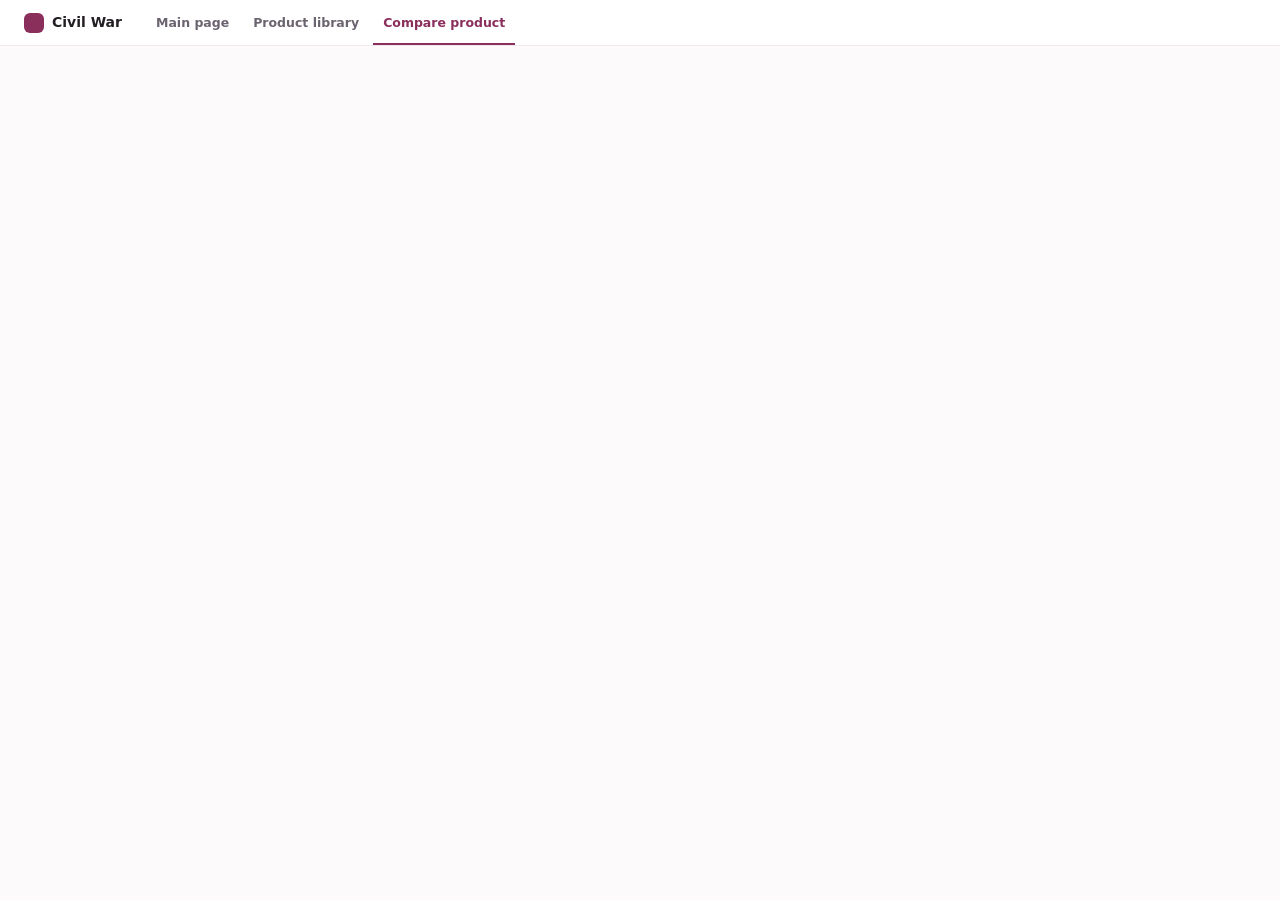
==== compare.html @ f86e6216 "Add files via upload" ====
<!doctype html>
<html lang="en">
<head>
<meta charset="utf-8">
<meta name="viewport" content="width=device-width, initial-scale=1">
<meta name="referrer" content="no-referrer">
<title>Civil War – Compare product</title>
<link rel="stylesheet" href="dashboard.css">
</head>
<body>
<nav id="nav"></nav>
<main class="wrap" id="app"></main>
<script src="../src/shared.js"></script>
<script src="../src/config.js"></script>
<script src="../src/store.js"></script>
<script src="common.js"></script>
<script src="compare.js"></script>
</body>
</html>
---- dashboard.css ----
:root{--accent:#8A2E5C;--accent-dark:#5E1D3F;--accent-soft:#F6E3EC;--tint:#FBEFF4;--ink:#231F24;--ink2:#4A444D;--muted:#6B6470;--line:#EEE9ED;--field:#E7C3D3;--bg:#FCFAFB;--chip:#F4F1F3;--good:#1F7A55;--good-bg:#E7F5EE;--shadow:0 1px 2px rgba(35,31,36,.04),0 4px 14px rgba(35,31,36,.05)}
*{box-sizing:border-box}
html,body{margin:0}
body{background:var(--bg);color:var(--ink);font-family:"Plus Jakarta Sans",Inter,system-ui,-apple-system,"Segoe UI",Roboto,sans-serif;font-size:12.5px;line-height:1.45}
a{color:var(--accent)}a:hover{color:var(--accent-dark)}
button,input,textarea,select{font-family:inherit;font-size:inherit;color:inherit}
[hidden]{display:none!important}
:focus-visible{outline:2px solid var(--accent);outline-offset:2px}

/* top menu */
nav.top{background:#fff;border-bottom:1px solid var(--line)}
nav.top .in{max-width:1360px;margin:0 auto;padding:0 24px;min-height:44px;display:flex;flex-wrap:wrap;align-items:center;gap:0 24px}
nav.top .brand{display:flex;align-items:center;gap:8px;font-size:14px;font-weight:800}
nav.top .brand i{width:20px;height:20px;border-radius:6px;background:var(--accent);display:inline-block}
nav.top .links{display:flex;flex-wrap:wrap;gap:4px}
nav.top a{font-size:12.5px;font-weight:600;color:var(--muted);text-decoration:none;padding:14px 10px 11px;border-bottom:2px solid transparent}
nav.top a[aria-current=page]{font-weight:700;color:var(--accent);border-bottom-color:var(--accent)}

.wrap{max-width:1360px;margin:0 auto;padding:16px 24px 28px;display:flex;flex-direction:column;gap:12px}
h1{margin:0;font-size:20px;font-weight:800;letter-spacing:-.02em;line-height:1.2}
h2{margin:0;font-size:13.5px;font-weight:700}
h3{margin:0;font-size:13px;font-weight:700}
.sub{font-size:12.5px;color:var(--muted);margin-top:2px;line-height:1.45;max-width:760px}
.bar{display:flex;flex-wrap:wrap;gap:8px 16px;align-items:flex-end;justify-content:space-between}
.tools{display:flex;flex-wrap:wrap;gap:8px;align-items:center}
.small{font-size:11.5px;color:var(--muted)}
.msg{font-size:11px;color:var(--muted);line-height:1.5;border-top:1px solid var(--line);padding-top:8px}
.eyebrow{font-size:10px;font-weight:700;letter-spacing:.08em;text-transform:uppercase;color:var(--muted)}

/* buttons / inputs */
.btn{height:30px;padding:0 12px;border:1px solid #E4DDE1;border-radius:8px;background:#fff;font-weight:600;font-size:12px;color:var(--ink);cursor:pointer;text-decoration:none;display:inline-flex;align-items:center;gap:6px}
.btn:hover{border-color:var(--field)}
.btn.sm{height:28px;padding:0 10px}
.btn.primary{background:var(--accent);border-color:var(--accent);color:#fff;font-weight:700}
.btn.primary:hover{background:var(--accent-dark);border-color:var(--accent-dark);color:#fff}
.btn.danger{color:#A12A2A}
.btn.danger.armed{background:#A12A2A;border-color:#A12A2A;color:#fff}
.btn:disabled{opacity:.55;cursor:default}
.input,.select{height:30px;border:1px solid #E4DDE1;border-radius:8px;padding:0 10px;background:#fff}
.select{padding:0 8px;font-weight:600}
.pill{min-height:26px;padding:0 12px;border-radius:999px;font-weight:600;font-size:12px;cursor:pointer;border:1px solid var(--line);background:#fff;color:var(--ink)}
.pill[aria-pressed=true]{background:var(--accent);border-color:var(--accent);color:#fff}
.pills{display:flex;flex-wrap:wrap;gap:6px;align-items:center}
.seg{display:inline-flex;background:#F1ECEF;border-radius:9px;padding:2px;gap:2px;align-self:flex-start}
.seg a,.seg button{height:28px;padding:0 14px;border-radius:7px;border:0;background:transparent;color:var(--muted);font-weight:700;font-size:12px;display:inline-flex;align-items:center;text-decoration:none;cursor:pointer}
.seg [aria-current=page],.seg [aria-pressed=true]{background:#fff;color:var(--accent);box-shadow:0 1px 3px rgba(35,31,36,.12)}
.seg.sm button{height:24px;min-width:32px;padding:0 10px;font-size:11.5px}

/* cards, badges */
.card{background:#fff;border-radius:12px;box-shadow:var(--shadow)}
.badge{display:inline-flex;align-items:center;height:18px;padding:0 8px;border-radius:999px;background:var(--tint);color:var(--accent);font-size:10.5px;font-weight:700;white-space:nowrap}
.badge.good{background:var(--good-bg);color:var(--good)}
.badge.warn{background:#FBF1DC;color:#7A4B00}
.newbadge{display:inline-flex;align-items:center;height:18px;padding:0 7px;border-radius:999px;background:#FFF0D6;color:#8A4B00;font-size:9.5px;font-weight:800;letter-spacing:.08em;white-space:nowrap}
.ai{display:inline-flex;align-items:center;height:16px;padding:0 6px;border-radius:5px;background:var(--accent-soft);color:var(--accent);font-size:9.5px;font-weight:800;letter-spacing:.04em}
.chip{display:inline-flex;align-items:center;height:16px;padding:0 6px;border-radius:5px;background:var(--chip);color:var(--muted);font-size:10px;font-weight:600;white-space:nowrap}
.none{color:#6F6A64;font-style:italic}
.empty{padding:32px 20px;text-align:center;display:flex;flex-direction:column;gap:8px;align-items:center}
.empty .t{font-size:15px;font-weight:700}.empty .d{color:var(--ink2);max-width:520px;line-height:1.55}
.settings{padding:10px 14px;display:flex;flex-wrap:wrap;gap:10px;align-items:center}
.settings label{font-size:12px;font-weight:600}

/* main page: market radar */
.kpis{display:grid;grid-template-columns:repeat(4,minmax(0,1fr))}
.kpis .k{padding:8px 16px;border-left:1px solid var(--line);display:flex;align-items:baseline;gap:10px;min-width:0}
.kpis .k:first-child{border-left:0}
.kpis .n{font-size:17px;font-weight:800;letter-spacing:-.02em}
.panel{padding:12px 14px}
.panel .ph{display:flex;align-items:baseline;gap:10px;margin-bottom:8px;flex-wrap:wrap}
.radar{display:grid;grid-template-columns:repeat(auto-fill,minmax(260px,1fr));gap:10px}
.rcard{min-width:0;display:flex;gap:10px;align-items:center;padding:8px;border:1px solid var(--line);border-radius:10px;text-decoration:none;color:var(--ink);background:#fff}
.rcard:hover{border-color:var(--field)}
.rcard .cv{width:44px;height:44px;border-radius:8px;background:var(--tint) center/cover no-repeat;flex:0 0 44px}
.rcard .tx{min-width:0;flex:1}
.rcard .nm{display:block;font-weight:700;font-size:12.5px;line-height:1.3;overflow:hidden;text-overflow:ellipsis;white-space:nowrap}
.rcard .mt{display:block;font-size:11px;color:var(--muted)}
.two{display:grid;grid-template-columns:minmax(0,1.1fr) minmax(0,1fr);gap:12px;align-items:start}
@media(max-width:900px){.two{grid-template-columns:1fr}}
.catgrid{display:grid;grid-template-columns:repeat(auto-fill,minmax(150px,1fr));gap:8px}
.cat{display:block;padding:10px 12px;border:1px solid var(--line);border-radius:10px;text-decoration:none;color:var(--ink);background:#fff}
.cat:hover{border-color:var(--field)}
.cat .cn{font-weight:700;font-size:12.5px}.cat .cc{color:var(--muted);font-size:11.5px;margin-top:1px}
.cat .ca{margin-top:6px;font-size:14px;font-weight:800;letter-spacing:-.01em}
.ingpills{display:flex;flex-wrap:wrap;gap:6px}
.ingpill{display:inline-flex;align-items:center;gap:6px;height:26px;padding:0 10px;border-radius:999px;border:1px solid var(--line);background:#fff;color:var(--ink);font-weight:600;font-size:12px;text-decoration:none}
.ingpill b{color:var(--accent);font-weight:800}
.ingpill:hover{border-color:var(--field)}

/* library list */
.list{display:flex;flex-direction:column;gap:4px}
.lrow{display:grid;grid-template-columns:36px minmax(220px,1fr) 70px 130px 70px 76px;gap:12px;align-items:center;padding:5px 12px;background:#fff;border-radius:10px;box-shadow:0 1px 2px rgba(35,31,36,.04),0 2px 8px rgba(35,31,36,.04);text-decoration:none;color:var(--ink)}
.lrow:hover{box-shadow:0 1px 2px rgba(35,31,36,.06),0 4px 14px rgba(35,31,36,.12)}
.lrow .th{width:36px;height:36px;border-radius:7px;background:var(--tint) center/cover no-repeat}
.lrow .mid{min-width:0}
.lrow .top{display:flex;flex-wrap:wrap;gap:4px 6px;align-items:center}
.lrow .nm{font-weight:700;line-height:1.3;overflow:hidden;text-overflow:ellipsis;white-space:nowrap}
.lrow .hit{font-size:11px;color:var(--accent);overflow:hidden;text-overflow:ellipsis;white-space:nowrap}
.lrow .price b{display:block;line-height:1.25}.lrow .price span{font-size:11px;color:var(--muted)}
.lrow .go{justify-self:end;font-weight:700;color:var(--accent);font-size:12px}
@media(max-width:1000px){.lrow{grid-template-columns:36px 1fr}.lrow>:nth-child(n+3){display:none}}

/* detail */
.back{align-self:flex-start;height:26px;padding:0 8px 0 4px;border-radius:8px;display:inline-flex;align-items:center;gap:4px;color:var(--ink);font-weight:600;text-decoration:none}
.dhead{padding:12px 14px;display:flex;flex-wrap:wrap;gap:14px;align-items:center}
.dhead .cov{width:84px;height:84px;border-radius:10px;background:var(--tint) center/cover no-repeat;flex:0 0 84px}
.dhead .body{flex:1 1 520px;min-width:0}
.dhead h1{font-size:18px;margin:2px 0 6px}
.facts{display:flex;flex-wrap:wrap;gap:4px 22px;align-items:flex-end}
.facts .k{font-size:10px;font-weight:700;letter-spacing:.08em;text-transform:uppercase;color:var(--muted)}
.facts b{font-size:13px;display:block}.facts b.s{font-size:12px}
.dacts{display:flex;gap:6px;align-items:center;align-self:flex-start;flex-wrap:wrap}
.gal{padding:12px 14px}
.gal .tr{display:flex;gap:6px;overflow-x:auto;padding-bottom:4px;border:0}
.gal button{flex:0 0 auto;border:0;background:none;padding:0;text-align:left;cursor:zoom-in}
.gal img{width:190px;height:190px;border-radius:8px;object-fit:cover;display:block;background:var(--tint)}
.gal .lab{display:block;margin-top:3px;font-size:10.5px;font-weight:600;color:var(--muted)}
.srcrow{display:flex;justify-content:flex-end;align-items:center;gap:8px;margin-bottom:-4px}
.srcrow .lbl{font-size:11.5px;font-weight:600;color:var(--ink2)}
.switch{position:relative;width:30px;height:16px;border-radius:999px;border:0;padding:0;cursor:pointer;background:#CFC6CC}
.switch[aria-checked=true]{background:var(--accent)}
.switch i{position:absolute;top:2px;left:2px;width:12px;height:12px;border-radius:50%;background:#fff;box-shadow:0 1px 2px rgba(0,0,0,.25);transition:left .12s}
.switch[aria-checked=true] i{left:16px}
.cols{display:flex;flex-wrap:wrap;gap:12px;align-items:flex-start}
.cols>div{display:flex;flex-direction:column;gap:10px;min-width:0}
.sec{padding:12px 14px}
.sec.tint{background:var(--tint);box-shadow:none}
.sec .hd{display:flex;align-items:center;gap:8px;margin-bottom:8px}
ul.dots,ol.steps{list-style:none;margin:0;padding:0;display:flex;flex-direction:column;gap:6px}
ul.dots li{display:flex;gap:10px;align-items:flex-start}
ul.dots li:before{content:"";flex:0 0 6px;height:6px;border-radius:50%;background:var(--accent);margin-top:7px}
ol.steps{counter-reset:s}
ol.steps li{display:flex;gap:8px;align-items:flex-start;counter-increment:s}
ol.steps li:before{content:counter(s);flex:0 0 18px;height:18px;border-radius:50%;background:var(--accent-soft);color:var(--accent);font-size:10.5px;font-weight:800;display:inline-flex;align-items:center;justify-content:center}
.fn{color:var(--muted)}
.src{color:var(--muted);font-size:11px}
.kv{display:grid;grid-template-columns:100px minmax(0,1fr);gap:5px 10px}
.kv .k{font-size:10px;font-weight:700;letter-spacing:.08em;text-transform:uppercase;color:var(--muted);padding-top:2px}
.skm{margin:0;font-size:14px;font-weight:600;line-height:1.45}
.ed{display:flex;gap:6px;align-items:center;margin-bottom:4px}
.ed .f{flex:1;min-width:0;height:28px;border:1px solid var(--field);background:#fff;border-radius:7px;padding:0 9px}
.ed .f2{flex:1.4;min-width:0;height:28px;border:1px solid var(--field);background:#fff;border-radius:7px;padding:0 9px}
.ed .x{flex:0 0 22px;height:22px;border-radius:6px;border:0;background:none;color:var(--muted);font-size:14px;cursor:pointer}
.ed .x:hover{background:var(--chip)}
.ed .n{flex:0 0 18px;height:18px;border-radius:50%;background:var(--accent-soft);color:var(--accent);font-size:10.5px;font-weight:800;display:inline-flex;align-items:center;justify-content:center}
.add{border:0;background:none;color:var(--accent);font-weight:700;font-size:12px;padding:3px 6px;cursor:pointer;align-self:flex-start}
textarea.f{width:100%;border:1px solid var(--field);background:#fff;border-radius:8px;padding:7px 9px;line-height:1.45;resize:vertical}
ul.shades{list-style:none;margin:0;padding:0;font-weight:600}
ul.shades li{padding:3px 0;border-top:1px solid #F3EEF1;user-select:text}
ul.shades li:first-child{border-top:0}
.chips{display:flex;flex-wrap:wrap;gap:6px;align-items:center}
.raw{padding:2px 14px}.raw summary{cursor:pointer;padding:9px 0;font-weight:700;font-size:12.5px}
.raw pre{margin:0 0 12px;white-space:pre-wrap;font-family:inherit;line-height:1.55;color:var(--ink2);max-width:90ch}

/* compare */
.zoomrow{display:inline-flex;align-items:center;gap:8px}
.pickwrap{position:relative}
.pop{position:absolute;top:34px;left:0;max-width:calc(100vw - 24px);z-index:20;width:380px;max-height:320px;overflow:auto;background:#fff;border-radius:12px;box-shadow:0 8px 30px rgba(35,31,36,.18);padding:6px;display:flex;flex-direction:column;gap:2px}
.pop .ph{padding:4px 8px 6px;color:var(--muted);font-size:11px}
.pop button{display:flex;gap:10px;align-items:center;text-align:left;border:0;background:none;padding:5px 8px;border-radius:8px;cursor:pointer}
.pop button:hover{background:var(--tint)}
.pop .cv{width:28px;height:28px;border-radius:6px;background:var(--tint) center/cover no-repeat;flex:0 0 28px}
.pop b{display:block;font-size:12.5px;line-height:1.3;overflow:hidden;text-overflow:ellipsis;white-space:nowrap}
.pop .mt{font-size:11px;color:var(--muted)}
/* + Add product checklist (search, tick, Select all matching, Done); only used inside the Add product pop-up */
.pickpop{overflow:hidden;max-height:none;gap:4px}
.pickpop .plist{display:flex;flex-direction:column;gap:2px;overflow:auto;max-height:240px}
.pickpop .pkrow{display:flex;gap:10px;align-items:center;padding:5px 8px;border-radius:8px;cursor:pointer}
.pickpop .pkrow:hover{background:var(--tint)}
.pickpop .pkrow.on{background:var(--accent-soft)}
.pickpop .pkrow.off{opacity:.45;cursor:not-allowed}
.pickpop .pkrow input{accent-color:var(--accent);flex:0 0 auto;margin:0}
.pickpop .pkact{display:flex;align-items:center;gap:10px;padding:0 8px;min-height:20px;flex-wrap:wrap}
.pickpop .pkall{border:0;background:none;padding:2px 0;color:var(--accent);font-weight:700;font-size:12px;cursor:pointer;display:inline}
.pickpop .pkall:hover{background:none;text-decoration:underline}
.pickpop .pkall[hidden]{display:none}
.pickpop .pknote{font-size:11px;color:var(--muted)}
.pickpop .pkfoot{display:flex;justify-content:flex-end;padding:6px 4px 2px;border-top:1px solid var(--line)}
.pickpop .pkdone{border:0;background:var(--accent);color:#fff;height:30px;padding:0 18px;border-radius:8px;font-weight:700;font-size:12px;justify-content:center}
.pickpop .pkdone:hover{background:var(--accent-dark)}
.emptybox{background:#fff;border:2px dashed #D9CFD6;border-radius:12px;padding:44px 20px;display:flex;flex-direction:column;align-items:center;gap:10px;text-align:center}
.emptybox .t{font-size:15px;font-weight:700}.emptybox .d{color:var(--muted);max-width:420px}
.xbtn{position:absolute;top:6px;right:6px;width:22px;height:22px;border-radius:50%;border:0;background:var(--chip);color:var(--muted);font-size:14px;line-height:1;cursor:pointer;display:inline-flex;align-items:center;justify-content:center;padding:0}
.xbtn:hover{background:var(--accent-soft);color:var(--accent)}
.plink{font-weight:700;font-size:12.5px;line-height:1.3;color:var(--ink);text-decoration:underline;text-decoration-color:#D9B8C8;text-underline-offset:2px}
.plink:hover{color:var(--accent)}
.crow{position:relative;display:grid;grid-template-columns:156px minmax(0,1fr);overflow:hidden}
.crow .left{padding:10px 30px 10px 14px;border-right:1px solid var(--line);display:flex;flex-direction:column;justify-content:center;gap:4px;min-width:0}
.crow .left .pr{font-size:14px;font-weight:800;letter-spacing:-.01em}
.crow .track{padding:0;overflow-x:auto;min-width:0}
.crow .track .in{display:flex;gap:0;width:max-content}
.crow .sl{border:0;background:none;padding:0;cursor:zoom-in;display:block;flex:0 0 auto}
.crow .sl img{border-radius:0;object-fit:cover;display:block;background:var(--tint)}
.tbl{overflow-x:auto;padding:2px 0}
.tr{display:grid;border-top:1px solid var(--line)}
.tr:first-child{border-top:0}
.tr>.lab{padding:8px 10px 8px 14px;font-size:10px;font-weight:700;letter-spacing:.08em;text-transform:uppercase;color:var(--muted)}
.tr>.c{padding:8px 10px;min-width:0;overflow-wrap:anywhere}
.tr>.c.head{position:relative;padding:10px 34px 8px 10px;display:flex;flex-direction:column;gap:6px}
.tr .cov{width:64px;height:64px;border-radius:8px;background:var(--tint) center/cover no-repeat;box-shadow:0 1px 3px rgba(35,31,36,.12)}
.tr .pr{font-size:18px;font-weight:800;letter-spacing:-.02em;line-height:1.15}
.tr .strip{display:flex;gap:3px;overflow-x:auto}
.tr .strip button{flex:0 0 52px;height:52px;padding:0;border:0;border-radius:6px;overflow:hidden;background:var(--tint);cursor:zoom-in}
.tr .strip img{width:100%;height:100%;object-fit:cover;display:block}
ul.tight{list-style:none;margin:0;padding:0;display:flex;flex-direction:column;gap:4px}
ul.tight li{display:flex;gap:8px;align-items:flex-start}
ul.tight li:before{content:"";flex:0 0 5px;height:5px;border-radius:50%;background:var(--accent);margin-top:7px}
ol.tsteps{list-style:none;margin:0;padding:0;display:flex;flex-direction:column;gap:3px;counter-reset:t}
ol.tsteps li{display:flex;gap:7px;align-items:flex-start;counter-increment:t}
ol.tsteps li:before{content:counter(t);flex:0 0 16px;height:16px;border-radius:50%;background:var(--accent-soft);color:var(--accent);font-size:10px;font-weight:800;display:inline-flex;align-items:center;justify-content:center;margin-top:1px}

/* lightbox, toast */
.lb{position:fixed;inset:0;background:rgba(24,17,21,.88);z-index:50;display:flex;align-items:center;justify-content:center;padding:40px}
.lb img{max-width:min(92vw,820px);max-height:84vh;border-radius:10px;background:#fff;display:block}
.lb button{position:absolute;width:44px;height:44px;border-radius:50%;border:0;background:rgba(255,255,255,.16);color:#fff;font-size:24px;cursor:pointer}
.lb .cl{top:24px;right:28px}.lb .pv{left:28px;top:50%}.lb .nx{right:28px;top:50%}
.lb .cap{position:absolute;bottom:22px;left:0;right:0;text-align:center;color:#fff;font-weight:600;font-size:13px}
.toast{position:fixed;left:50%;bottom:24px;transform:translateX(-50%);background:var(--ink);color:#fff;border-radius:10px;padding:8px 14px;font-size:12px;z-index:60;max-width:80vw}
.crow>.xbtn{right:auto;left:128px}

/* claim matrix */
.chips{display:flex;flex-wrap:wrap;gap:6px}
.chipx{display:inline-flex;align-items:center;gap:6px;height:26px;padding:0 4px 0 10px;border-radius:999px;background:#fff;border:1px solid var(--line);font-weight:600;font-size:12px}
.chipx button{width:18px;height:18px;border-radius:50%;border:0;background:var(--chip);color:var(--muted);cursor:pointer;line-height:1;padding:0}
.chipx button:hover{background:var(--accent-soft);color:var(--accent)}
.switchrow{display:inline-flex;align-items:center;gap:8px}
.switchrow .lbl{font-size:11.5px;font-weight:600;color:var(--ink2)}
.status{display:flex;flex-wrap:wrap;gap:8px 12px;align-items:center;padding:8px 12px;border-radius:10px;background:var(--tint)}
.status.err{background:#FDECEC;color:#8A1F1F}
.skel{height:12px;border-radius:6px;background:linear-gradient(90deg,#F1ECEF,#FAF7F9,#F1ECEF);background-size:200% 100%;animation:sh 1.1s infinite}
@keyframes sh{to{background-position:-200% 0}}
table.cm{border-collapse:collapse;width:100%}
table.cm th,table.cm td{padding:7px 10px;border-top:1px solid var(--line);text-align:left;vertical-align:top}
table.cm thead th{border-top:0;vertical-align:bottom;padding:10px 10px 8px;background:#fff}
table.cm th.claim,table.cm td.claim{position:sticky;left:0;background:#fff;font-weight:700;min-width:130px;z-index:1}
table.cm th.pc{min-width:155px}
table.cm th.pc .br{display:block}
table.cm th.tot,table.cm td.tot{text-align:center;width:64px;min-width:64px}
table.cm td.tot{font-weight:800}
table.cm td.cell{color:var(--accent);font-weight:800}
table.cm td.cell.w{color:var(--ink);font-weight:500;line-height:1.4}
table.cm td.cell.no{color:#B7AEB5;font-weight:500}
table.cm td.cell.ck{text-align:center;font-size:14px}
table.cm tbody tr:hover td{background:#FDF8FA}

.row2{display:flex;flex-wrap:wrap;gap:10px;align-items:center}
.seg b{font-weight:600;opacity:.65;margin-left:5px}

/* ingredient landscape */
.ingtools{display:flex;flex-wrap:wrap;gap:10px 14px;align-items:center;margin-bottom:8px}
.search{position:relative;width:260px}
.search .input{padding-left:28px;padding-right:28px}
.search .ico{position:absolute;left:9px;top:7px;color:var(--muted);font-size:13px;pointer-events:none}
.search .clr{position:absolute;right:5px;top:5px;width:20px;height:20px;border:0;border-radius:50%;background:var(--chip);color:var(--muted);cursor:pointer;line-height:1;padding:0}
.sug{position:absolute;top:34px;left:0;right:0;z-index:15;background:#fff;border-radius:10px;box-shadow:0 8px 30px rgba(35,31,36,.18);padding:4px}
.sug button{display:flex;width:100%;justify-content:space-between;align-items:center;border:0;background:none;padding:6px 8px;border-radius:7px;cursor:pointer;text-align:left}
.sug button:hover{background:var(--tint)}
.ingpill{cursor:pointer;font:inherit;font-weight:600;font-size:12px}
.ingpill[aria-pressed=true]{background:var(--accent);border-color:var(--accent);color:#fff}
.ingpill[aria-pressed=true] b{color:#fff}
.land{border-top:1px solid var(--line);margin-top:12px;padding-top:12px;display:flex;flex-direction:column;gap:12px}
.landhead{display:flex;flex-wrap:wrap;gap:6px 16px;align-items:baseline;justify-content:space-between}
.landhead h2{font-size:15px}
.adopt{display:flex;flex-wrap:wrap;gap:8px}
.ad{min-width:150px;flex:0 1 190px;border:1px solid var(--line);border-radius:10px;padding:8px 10px}
.ad .cn{font-weight:700}
.ad .bar2{height:5px;border-radius:3px;background:#F1ECEF;margin-top:6px;overflow:hidden}
.ad .bar2 i{display:block;height:100%;background:var(--accent);border-radius:3px}
.ad.zero{opacity:.55}
.pos{display:flex;flex-direction:column}
.prow{display:grid;grid-template-columns:minmax(220px,1.1fr) 120px minmax(260px,2fr);gap:12px;align-items:start;padding:8px 4px;border-top:1px solid var(--line)}
.prow.head{border-top:0;padding:0 4px 4px}
.prow .fn{line-height:1.45}
@media(max-width:900px){.prow{grid-template-columns:1fr}.prow.head{display:none}}

/* Claim matrix: Competitor Pattern card */
.pat{padding:10px 14px}
.pathd{display:flex;align-items:center;justify-content:space-between;gap:10px}
.patt{display:inline-flex;align-items:center;gap:8px;background:none;border:0;padding:4px 2px;cursor:pointer;font-size:13px;color:var(--ink)}
.patt b{font-weight:700}
.patl{margin:8px 0 2px;padding:0 0 0 18px;display:flex;flex-direction:column;gap:7px;line-height:1.55;font-size:12.5px}
.patl li::marker{color:var(--accent)}

/* Compare: multi-select "+ Add product" pop-up and saved sets */
.pop{width:420px;max-height:460px;overflow:hidden;gap:6px;padding:10px}
.pop-s{width:340px}
.pop .pophd{display:flex;align-items:center;justify-content:space-between;gap:8px;padding:0 2px}
.pop .pophd .ph{padding:0}
.pop .ph{font-weight:600;color:var(--ink2)}
.pop .plist{overflow:auto;display:flex;flex-direction:column;gap:2px;min-height:60px;max-height:300px}
.pop .popsub{display:flex;justify-content:flex-end}
.pop .seg{align-self:stretch;display:flex}
.pop .seg button{flex:1;justify-content:center;padding:0 6px;gap:0;background:transparent;font-size:11.5px}
.pop .seg button[aria-pressed=true]{background:#fff}
.pop .seg button:hover{background:#fff}
.pop button.linkb{background:none;border:0;color:var(--accent);font-weight:700;font-size:11.5px;padding:2px 4px;border-radius:6px;cursor:pointer;display:inline-block}
.pop button.linkb:disabled{color:var(--muted);cursor:not-allowed}
.prow2{display:flex;gap:10px;align-items:center;padding:5px 8px;border-radius:8px;cursor:pointer}
.prow2:hover{background:var(--tint)}
.prow2.on{background:var(--tint)}
.prow2.off{opacity:.45;cursor:not-allowed}
.prow2 input{width:16px;height:16px;accent-color:var(--accent);flex:0 0 16px;margin:0}
.prow2 .cv{width:28px;height:28px;border-radius:6px;background:var(--tint) center/cover no-repeat;flex:0 0 28px}
.prow2 b{display:block;font-size:12.5px;line-height:1.3;overflow:hidden;text-overflow:ellipsis;white-space:nowrap}
.prow2 .mt{font-size:11px;color:var(--muted)}
.popbtns{display:flex;justify-content:flex-end;gap:6px}
.pop .setrow{display:flex;align-items:center;gap:4px}
.pop .setload{flex:1;min-width:0;flex-direction:column;align-items:flex-start;gap:0}
.pop .setload b{max-width:100%}
.pop .setdel{flex:0 0 auto;color:var(--muted);font-weight:700;padding:5px 9px}
.pop .setdel.sure{color:#B3261E;background:#FDECEA}

/* Library: tick products, then compare them */
.lline{display:flex;align-items:stretch;gap:6px}
.lline .lrow{flex:1;min-width:0}
.lck{display:flex;align-items:center;justify-content:center;width:30px;flex:0 0 30px;cursor:pointer;border-radius:10px}
.lck:hover{background:var(--tint)}
.lck input{width:16px;height:16px;accent-color:var(--accent);margin:0;cursor:pointer}
.lck input:disabled{cursor:not-allowed}
.lline.on .lrow{outline:2px solid var(--accent);outline-offset:-2px}
.selbar{position:fixed;left:50%;transform:translateX(-50%);bottom:20px;z-index:30;display:flex;align-items:center;gap:14px;background:#231F24;color:#fff;border-radius:14px;padding:10px 14px 10px 18px;box-shadow:0 10px 32px rgba(35,31,36,.32);font-size:13px}
.selbar b{font-weight:800}
.selbar .go{background:var(--accent);color:#fff;border:0;border-radius:9px;height:32px;padding:0 14px;font-weight:700;font-size:12.5px;cursor:pointer}
.selbar .go:disabled{background:#5a5460;cursor:not-allowed}
.selbar .clr{background:none;border:0;color:#E7C3D3;text-decoration:underline;cursor:pointer;font-size:12px;padding:4px}
.selbar .hint{color:#CFC8D0;font-size:12px}
.pop{text-align:left;width:440px}
.pop-s{width:340px}
.pop .seg button{white-space:nowrap;font-size:11px}
.pop .seg b{margin-left:3px}
.pop input.input{text-align:left}

/* ---- 0.9.0: Main page bars, Compare grouping, matrix toolbar, tinted cells, editable Category ---- */
.ingbars{display:flex;flex-direction:column;gap:2px;max-width:900px;margin-top:4px}
.brow{display:grid;grid-template-columns:170px minmax(0,1fr) 44px;align-items:center;gap:12px;width:100%;height:32px;padding:0 8px;border:0;background:transparent;border-radius:8px;cursor:pointer;text-align:left;font:inherit}
.brow:hover{background:#FAF5F8}
.brow .nm{font-weight:600;white-space:nowrap;overflow:hidden;text-overflow:ellipsis}
.brow .tr{height:10px;border-radius:999px;background:#F3ECF0;overflow:hidden}
.brow .fl{display:block;height:100%;border-radius:999px;background:linear-gradient(90deg,#C77AA1,var(--accent));transition:width .35s cubic-bezier(.2,.7,.2,1)}
.brow .ct{font-weight:800;color:var(--accent);text-align:right;font-variant-numeric:tabular-nums}
.brow[aria-pressed=true]{background:var(--tint);box-shadow:inset 0 0 0 1px var(--field)}
.brow[aria-pressed=true] .nm{font-weight:800;color:var(--accent-dark)}
.brow[aria-pressed=true] .fl{background:var(--accent-dark)}
@media (prefers-reduced-motion:reduce){.brow .fl{transition:none}}
@media (max-width:720px){.brow{grid-template-columns:110px minmax(0,1fr) 36px}}

.group{padding:12px 14px;display:flex;flex-direction:column;gap:8px;background:#fff;border-radius:14px;box-shadow:var(--shadow);border:1px solid var(--line)}
.group.alt{background:var(--tint);border-color:#F1D6E2;box-shadow:none}
.group .grow{display:flex;flex-wrap:wrap;gap:8px 12px;align-items:center;justify-content:space-between}
.group .gtools{display:flex;flex-wrap:wrap;gap:8px;align-items:center}

.mxcard{overflow:hidden;padding:0}
.mxbar{display:flex;flex-wrap:wrap;gap:10px 18px;align-items:center;justify-content:space-between;padding:10px 14px;background:#FAF5F8;border-bottom:1px solid var(--line)}
.mxbar.solo{border:0;border-radius:12px}
.mxbar .l,.mxbar .r{display:flex;gap:12px;align-items:center;flex-wrap:wrap}
.mxbar .vr{width:1px;height:20px;background:#E4DDE1}
table.cm th.pc .pcprice{margin-top:5px;display:flex;flex-direction:column;gap:1px}
table.cm th.pc .pcprice b{font-size:12.5px;font-variant-numeric:tabular-nums}
table.cm th.pc .pcprice .ppu{font-size:11px;font-weight:600;color:var(--muted);font-variant-numeric:tabular-nums}
table.cm td.cell.yes{background:#F6DDE8;color:var(--accent-dark);box-shadow:inset 0 0 0 1px #fff}
table.cm tbody tr:hover td.cell.yes{background:#F1CFDF}
table.cm td.cell.val{color:var(--ink);font-weight:600;line-height:1.4}
table.cm tr.sec td{background:#FAF5F8;font-size:10px;font-weight:800;letter-spacing:.08em;text-transform:uppercase;color:var(--muted);padding:6px 10px}
table.cm tbody tr.sec:hover td{background:#FAF5F8}

.combo{position:relative;min-width:210px}
.combo .input{height:26px;width:100%;padding-right:28px;border-color:var(--accent);box-shadow:0 0 0 3px rgba(138,46,92,.10)}
.combo .chev{position:absolute;right:2px;top:2px;width:22px;height:22px;border:0;background:none;border-radius:6px;cursor:pointer;color:var(--muted)}
.combo .chev:hover{background:var(--chip)}
.clist{position:absolute;z-index:30;left:0;right:0;top:30px;min-width:240px;max-height:230px;overflow:auto;background:#fff;border-radius:10px;box-shadow:0 8px 28px rgba(35,31,36,.18);padding:4px;text-align:left}
.clist [role=option]{padding:7px 9px;border-radius:7px;cursor:pointer;display:flex;justify-content:space-between;gap:10px;font-size:12.5px}
.clist [role=option]:hover,.clist [role=option].on{background:var(--tint)}
.clist .cnt{color:var(--muted);font-size:11px}
.clist .new{color:var(--accent);font-weight:700}

/* ---- 0.10.0: up to 10 products ---- */
.tbl .tr>.lab{position:sticky;left:0;z-index:2;background:#fff;box-shadow:1px 0 0 var(--line)}
table.cm th.claim,table.cm td.claim{box-shadow:1px 0 0 var(--line)}
table.cm tr.sec td.claim{background:#FAF5F8}
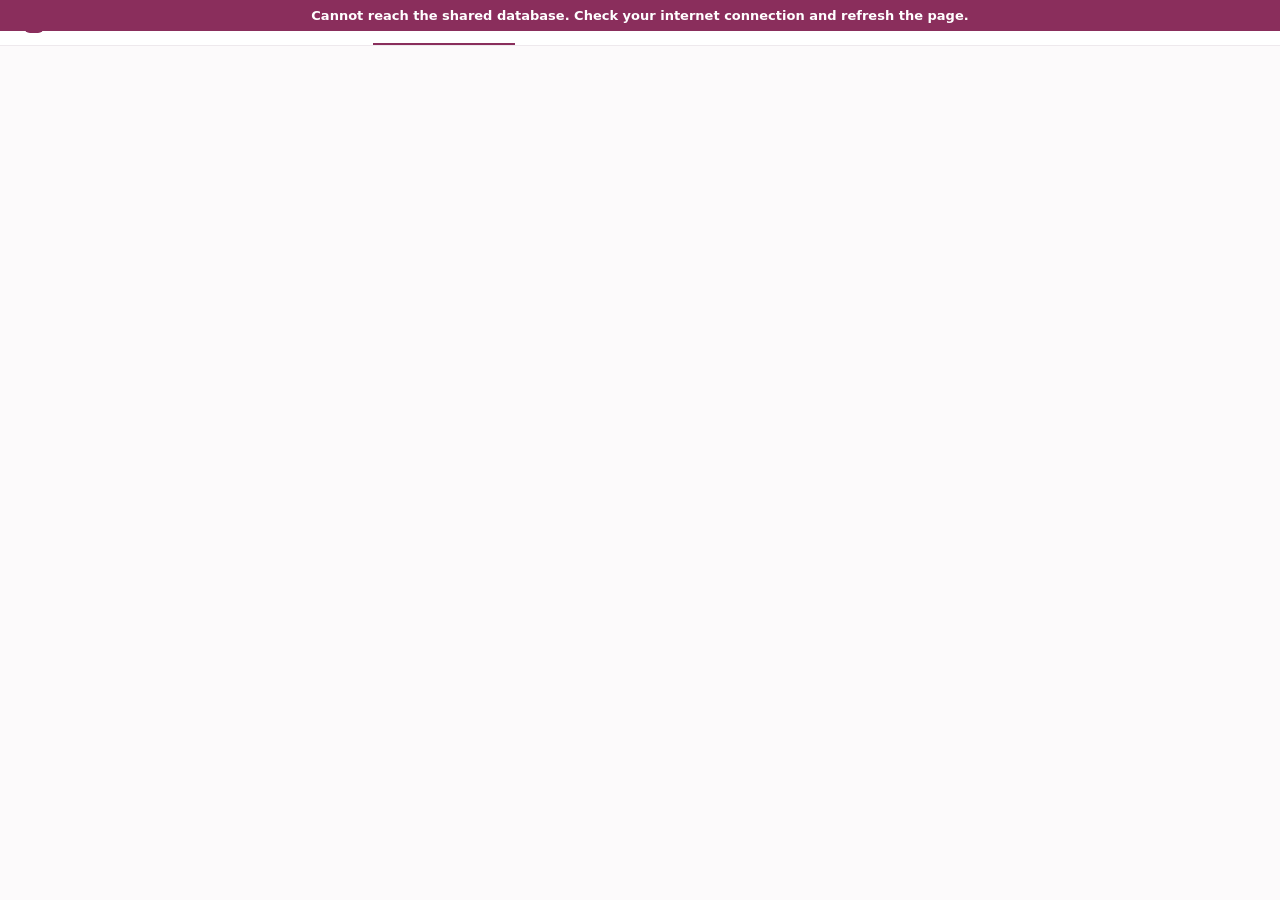
==== commit 175052c1: "Add files via upload" ====
--- a/compare.html
+++ b/compare.html
@@ -10,9 +10,9 @@
 <body>
 <nav id="nav"></nav>
 <main class="wrap" id="app"></main>
-<script src="../src/shared.js"></script>
-<script src="../src/config.js"></script>
-<script src="../src/store.js"></script>
+<script src="shared.js"></script>
+<script src="config.js"></script>
+<script src="store.js"></script>
 <script src="common.js"></script>
 <script src="compare.js"></script>
 </body>
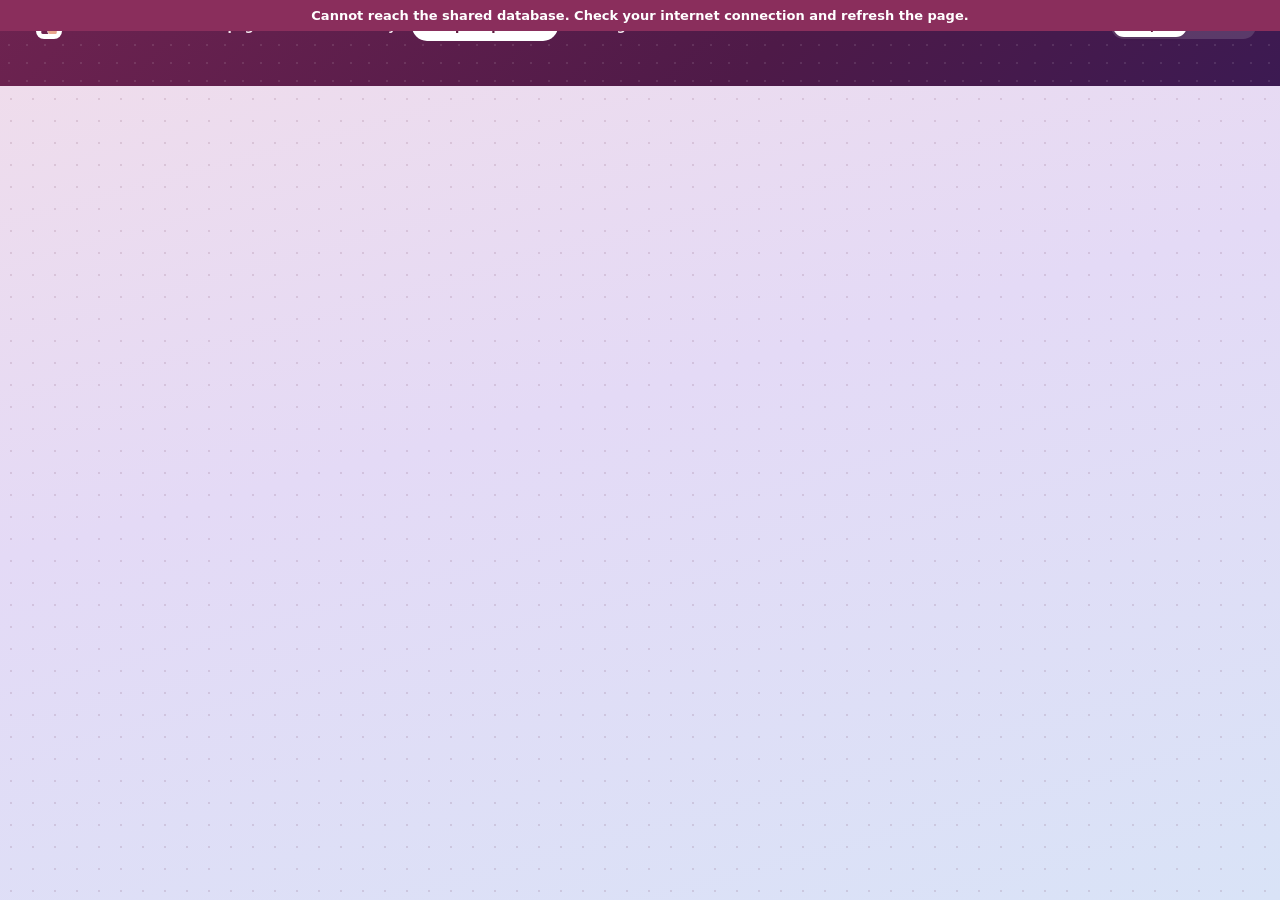
==== commit c1f318d5: "Add files via upload" ====
--- a/compare.html
+++ b/compare.html
@@ -6,6 +6,7 @@
 <meta name="referrer" content="no-referrer">
 <title>Civil War – Compare product</title>
 <link rel="stylesheet" href="dashboard.css">
+<link rel="icon" type="image/png" href="icon32.png">
 </head>
 <body>
 <nav id="nav"></nav>
--- a/dashboard.css
+++ b/dashboard.css
@@ -376,3 +376,214 @@
 .tbl .tr>.lab{position:sticky;left:0;z-index:2;background:#fff;box-shadow:1px 0 0 var(--line)}
 table.cm th.claim,table.cm td.claim{box-shadow:1px 0 0 var(--line)}
 table.cm tr.sec td.claim{background:#FAF5F8}
+
+/* Settings page: get the extension */
+.wrap:has(.step){max-width:920px}
+.statusbar{padding:14px 18px;display:flex;flex-wrap:wrap;align-items:center;gap:10px 14px}
+.spill{display:inline-flex;align-items:center;gap:8px;background:var(--chip);color:var(--ink2);border-radius:999px;padding:4px 12px;font-weight:700;font-size:12px}
+.spill i{width:8px;height:8px;border-radius:50%;background:var(--muted);display:inline-block}
+.spill.ok{background:var(--good-bg);color:var(--good)}.spill.ok i{background:var(--good)}
+.spill.warn{background:#FFF3DC;color:#8A5A00}.spill.warn i{background:#D9920B}
+.muted1{color:var(--muted);flex:1 1 280px}
+.step{padding:20px;display:flex;gap:16px;align-items:flex-start}
+.step .num{flex:0 0 30px;height:30px;border-radius:50%;background:var(--accent-soft);color:var(--accent);font-weight:800;display:flex;align-items:center;justify-content:center}
+.step .num.last{background:var(--good-bg);color:var(--good)}
+.step .body{flex:1;min-width:0;display:flex;flex-direction:column;gap:10px}
+.step h2{margin:3px 0 0;font-size:15px;font-weight:700}
+.step p{margin:0;color:var(--ink2);line-height:1.55}.step p.lead{color:var(--muted)}
+.step ul,.step ol,.upd ol{margin:0;padding-left:20px;color:var(--ink2);display:flex;flex-direction:column;gap:5px}
+.file{display:flex;flex-wrap:wrap;align-items:center;gap:12px 16px;border:1px solid var(--line);border-radius:10px;padding:12px 14px}
+.file .fi{flex:1 1 220px;min-width:0}.file .fn{font-weight:700;font-size:13px}.file .meta{color:var(--muted);font-size:12px;margin-top:2px}
+.btn.big{height:38px;padding:0 16px;font-size:13px;align-self:flex-start}
+.file .btn.big{align-self:auto}
+.row{display:flex;flex-wrap:wrap;align-items:center;gap:10px}
+.row code,.step code{background:var(--chip);border-radius:8px;padding:8px 12px;font-size:13px;font-weight:600}
+.btn.copied{color:var(--good);border-color:var(--good)}
+.callout{background:var(--chip);color:var(--ink2);border-radius:8px;padding:9px 12px;font-size:12.5px;line-height:1.5}
+.callout.plum{background:var(--accent-soft);color:var(--accent-dark)}
+.accwrap{padding:4px 20px}
+.acc{width:100%;display:flex;align-items:center;justify-content:space-between;gap:12px;border:0;background:none;padding:13px 0;font-weight:700;font-size:14px;cursor:pointer;text-align:left}
+.acc span:last-child{color:var(--accent);font-size:12px}
+.upd{display:flex;flex-direction:column;gap:12px;padding:0 0 16px}
+.foot{color:var(--muted);font-size:12px;display:flex;flex-direction:column;gap:3px;padding-bottom:8px}
+
+/* ---- 0.17.0: new look (approved design preview, 22 Nov 2026) ----
+   Plum band behind the menu and the page title, lavender page background with soft dots, rounder white cards,
+   numbered section badges, muted pastel category cards. The band height (--hero-h) is set by common.js from the title block. */
+:root{--hero:#5E1D3F;--hero-ink:#F3E6EE;--cta:#FFD9A8;--cta-ink:#4A2600;--page:#E6DDF3;--rule:#DDD2DB;--shadow:0 2px 6px rgba(60,26,82,.05),0 10px 28px rgba(60,26,82,.10)}
+body{position:relative;min-height:100vh;background-color:var(--page);background-image:radial-gradient(rgba(94,29,63,.13) 1px,transparent 1.2px),linear-gradient(165deg,#F1DDEA 0%,#E4DAF6 45%,#D9E3F7 100%);background-size:22px 22px,100% 100%}
+body:before{content:"";position:absolute;left:0;right:0;top:0;height:var(--hero-h,160px);z-index:-1;background-color:var(--hero);background-image:radial-gradient(rgba(255,255,255,.10) 1px,transparent 1.2px),linear-gradient(135deg,#6E2350 0%,#4E1A48 60%,#3C1A52 100%);background-size:18px 18px,100% 100%}
+
+/* menu on the band: the open page is a white pill */
+nav.top{background:transparent;border-bottom:0}
+nav.top .in{min-height:52px}
+nav.top .brand{color:#fff}
+nav.top .brand i{background:#F6E3EC}
+nav.top a{color:var(--hero-ink);padding:6px 12px;border-bottom:0;border-radius:999px}
+nav.top a:hover{color:#fff;background:rgba(255,255,255,.1)}
+nav.top a[aria-current=page]{color:var(--accent-dark);background:#fff;border-bottom:0}
+nav.top :focus-visible,.onhero :focus-visible{outline-color:#fff}
+
+/* title block on the band */
+.wrap{padding-top:18px}
+.onhero{color:#fff}
+.onhero h1{color:#fff;font-size:24px}
+.onhero h2{color:#fff}
+.onhero .sub,.onhero .small,.onhero .eyebrow,.onhero .lbl{color:var(--hero-ink)}
+.onhero a:not(.btn){color:#fff}
+.onhero .btn{background:rgba(255,255,255,.12);border-color:rgba(255,255,255,.35);color:#fff;border-radius:999px;height:32px}
+.onhero .btn:hover{background:rgba(255,255,255,.2);border-color:rgba(255,255,255,.6)}
+.onhero .btn.primary{background:var(--cta);border-color:var(--cta);color:var(--cta-ink);font-weight:800}
+.onhero .btn.primary:hover{background:#FFE6C4;border-color:#FFE6C4;color:var(--cta-ink)}
+.onhero .btn:disabled{opacity:.55}
+.onhero .btn.danger{color:#FFD0D0}
+.onhero .btn.danger.armed{background:#A12A2A;border-color:#A12A2A;color:#fff}
+.onhero .seg{background:rgba(255,255,255,.14);border-radius:999px;padding:3px}
+.onhero .seg a,.onhero .seg button{color:#fff;border-radius:999px}
+.onhero .seg b{opacity:.75}
+.onhero .seg [aria-current=page],.onhero .seg [aria-pressed=true]{background:#fff;color:var(--accent-dark)}
+.onhero .seg [aria-current=page] b,.onhero .seg [aria-pressed=true] b{opacity:.65}
+.onhero .input,.onhero .select{border-color:transparent;background:#fff;color:var(--ink)}
+.onhero .tsep{width:1px;height:22px;background:rgba(255,255,255,.3)}
+/* pop-ups opened from the band stay white */
+.onhero .pop,.onhero .pickpop,.onhero .menu{color:var(--ink)}
+.onhero .pop .small,.onhero .pickpop .small,.onhero .pop .eyebrow,.onhero .pickpop .eyebrow{color:var(--muted)}
+.onhero .pop .input,.onhero .pickpop .input,.onhero .menu .input{border-color:#E4DDE1}
+.onhero .pop .btn,.onhero .pickpop .btn,.onhero .menu .btn{background:#fff;border-color:#E4DDE1;color:var(--ink);height:28px}
+.onhero .pop .btn.primary,.onhero .pickpop .btn.primary,.onhero .menu .btn.primary{background:var(--accent);border-color:var(--accent);color:#fff}
+.onhero .pop a:not(.btn),.onhero .pickpop a:not(.btn),.onhero .menu a:not(.btn){color:var(--accent)}
+a.back.onhero{color:#fff}
+a.back.onhero:hover{background:rgba(255,255,255,.12)}
+
+/* cards: rounder, softer shadow */
+.card,.emptybox{border-radius:22px;box-shadow:var(--shadow)}
+.emptybox{background:#fff}
+.sec.tint{background:#fff;box-shadow:var(--shadow)}
+.panel{padding:16px 20px}
+#app>.msg{color:var(--ink2);border-top-color:rgba(94,29,63,.15)}
+.foot{color:var(--ink2)}
+.btn.dashed{height:34px;border-radius:999px;border:1.5px dashed #B9A6C9;background:transparent;color:#5B3BB0;font-weight:700}
+.btn.dashed:hover{border-color:#8A63E6;background:#F7F3FD}
+
+/* numbered badges on section titles (Main page, Product detail, Compare) */
+#app{counter-reset:secno}
+.panel>.ph>h2,.sec>.hd>h3,.gal h2{display:inline-flex;align-items:center;gap:10px}
+.panel>.ph>h2:before,.sec>.hd>h3:before,.gal h2:before{counter-increment:secno;content:counter(secno,decimal-leading-zero);flex:0 0 30px;height:30px;border-radius:10px;color:#fff;font-size:12px;font-weight:800;display:inline-flex;align-items:center;justify-content:center;background:linear-gradient(135deg,#B8457E,#8A2E5C);box-shadow:0 3px 0 rgba(60,26,82,.15)}
+.panel:nth-of-type(4n+2)>.ph>h2:before,.gal h2:before,.cols>div>.sec:nth-child(4n+2)>.hd>h3:before{background:linear-gradient(135deg,#F0A23B,#D9762A)}
+.panel:nth-of-type(4n+3)>.ph>h2:before,.cols>div>.sec:nth-child(4n+3)>.hd>h3:before{background:linear-gradient(135deg,#8A63E6,#5B3BB0)}
+.panel:nth-of-type(4n)>.ph>h2:before,.cols>div>.sec:nth-child(4n)>.hd>h3:before{background:linear-gradient(135deg,#4F8FD0,#2B5A9A)}
+.pickcard>.ph>h2:before{background:linear-gradient(135deg,#F0A23B,#D9762A)!important}
+.panel>.ph{align-items:center}
+
+/* Main page: four separate number cards */
+section.card.kpis{background:transparent;box-shadow:none;border-radius:0;gap:12px}
+.kpis .k{background:#fff;border-radius:20px;box-shadow:var(--shadow);border-left:0;padding:14px 18px;flex-direction:column;align-items:flex-start;gap:2px}
+.kpis .n{font-size:22px}
+.kpis .k:nth-child(1) .eyebrow{color:#8A2E5C}
+.kpis .k:nth-child(2) .eyebrow{color:#5B3BB0}
+.kpis .k:nth-child(3) .eyebrow{color:#2B5A9A}
+.kpis .k:nth-child(4) .eyebrow{color:#7A4B00}
+@media(max-width:700px){.kpis{grid-template-columns:repeat(2,minmax(0,1fr))}}
+/* muted pastel category cards */
+.cat{border:0;border-radius:14px;background:#EEDFE5}
+.cat:nth-child(5n+2){background:#E6E1EF}
+.cat:nth-child(5n+3){background:#F0E5DA}
+.cat:nth-child(5n+4){background:#DFE8E2}
+.cat:nth-child(5n+5){background:#DEE5EE}
+.cat:hover{box-shadow:0 0 0 2px var(--field)}
+.cat .cc{color:var(--ink2)}
+.rcard{border:0;border-radius:16px;background:#FBF6FD}
+.rcard:hover{box-shadow:0 0 0 2px var(--field)}
+
+/* Product library: one white card; search, sort and group by inside; thin lines between products */
+.libcard{padding:16px 20px;display:flex;flex-direction:column;gap:12px}
+.libtools{display:flex;flex-wrap:wrap;gap:8px 10px;align-items:center}
+.libtools .input{flex:1 1 300px;max-width:420px;height:34px;border-radius:999px;border-color:transparent;background:#F1ECFB;padding:0 14px}
+.libtools .select{height:34px;border-radius:999px;border-color:transparent;background:#F1ECFB;padding:0 12px}
+.libtools .eyebrow{margin-left:6px}
+.libtools .cnt{margin-left:auto}
+.libcard .pills .pill{min-height:26px}
+.libcard .list{background:none;box-shadow:none;padding:0;border-radius:0;gap:0;border-top:1px solid var(--rule)}
+.libcard .lline{border-bottom:1px solid var(--rule)}
+.libcard .lrow,.libcard .list>.lrow{box-shadow:none;border-radius:0;background:transparent}
+.libcard .lrow:hover{box-shadow:none;background:#FBF7FA}
+.libcard .lline.on .lrow{background:#FBF1F6}
+.lgroup{display:flex;align-items:center;gap:8px;margin-top:6px}
+.lgroup h3{font-size:13px}
+.lgroup .cnt{height:18px;padding:0 8px;border-radius:999px;background:#F1ECFB;color:#5B3BB0;font-size:10.5px;font-weight:700;display:inline-flex;align-items:center}
+.lgroup:after{content:"";flex:1;height:1px;background:var(--line)}
+
+/* Product detail: header on the band, facts as white cards */
+.dhead{padding:4px 0 0;display:flex;flex-wrap:wrap;gap:16px;align-items:center}
+.dhead .cov{width:96px;height:96px;flex:0 0 96px;border-radius:18px;box-shadow:0 6px 18px rgba(0,0,0,.25)}
+.dhead.onhero h1{font-size:24px;margin:2px 0 0}
+.dhead.onhero .newbadge{background:var(--cta);color:var(--cta-ink)}
+.dhead .dacts{align-self:center;margin-left:auto}
+.factcards{display:grid;grid-template-columns:repeat(auto-fit,minmax(150px,1fr));gap:12px}
+.factcards>div{background:#fff;border-radius:20px;box-shadow:var(--shadow);padding:12px 16px;min-width:0}
+.factcards .k{font-size:10px;font-weight:700;letter-spacing:.08em;text-transform:uppercase;color:var(--muted);margin-bottom:3px}
+.factcards b{font-size:15px;display:block;overflow-wrap:anywhere}.factcards b.s{font-size:12.5px}
+details.raw{border-radius:22px}
+
+/* Compare: tools under the band, Chosen products card for the Claim matrix */
+.pdptools{display:flex;flex-wrap:wrap;gap:8px 16px;align-items:center;justify-content:flex-end}
+.pdptools{margin-top:-6px}
+.pdptools.onhero .seg{background:rgba(255,255,255,.14)}
+.pickrow{display:flex;flex-wrap:wrap;gap:8px;align-items:center}
+.pickrow .pickend{margin-left:auto;display:flex;gap:8px}
+.pickrow .chipx{height:34px;border-radius:999px;padding:0 6px 0 12px}
+
+/* Settings: title and extension status on the band; the download button is the main action */
+.statusbar.onhero{background:transparent;box-shadow:none;padding:0}
+.statusbar.onhero .muted1{color:var(--hero-ink)}
+.btn.primary.big{height:42px;padding:0 20px;font-size:13.5px;border-radius:999px;background:linear-gradient(135deg,#8A2E5C,#6B3FC4);border:0;box-shadow:0 6px 16px rgba(107,63,196,.28)}
+.btn.primary.big:hover{background:linear-gradient(135deg,#5E1D3F,#5B3BB0)}
+
+/* ---- 0.17.1 ---- */
+/* full width at any zoom: cards stretch across the window with 24px side margins (Settings keeps its reading width) */
+.wrap{max-width:none;padding-left:24px;padding-right:24px}
+nav.top .in{max-width:none}
+/* brand: new bag logo on a white tile; the name never gets cut */
+nav.top .brand{flex-shrink:0;white-space:nowrap;text-decoration:none;color:#fff;gap:9px}
+nav.top .brand:hover{background:none;color:#fff}
+nav.top .brand i{width:26px;height:26px;border-radius:8px;background:#fff url(icon128.png) center/20px 20px no-repeat;flex:0 0 26px}
+/* Text: Compact | Normal (menu, right side) */
+nav.top .textsize{margin-left:auto;display:flex;align-items:center;gap:8px;color:var(--hero-ink);font-size:11px;font-weight:700}
+nav.top .textsize .seg{background:rgba(255,255,255,.14);border-radius:999px;padding:2px}
+nav.top .textsize .seg button{color:#fff;border-radius:999px;height:22px;padding:0 10px;font-size:11px}
+nav.top .textsize .seg [aria-pressed=true]{background:#fff;color:var(--accent-dark)}
+body.compact{font-size:12px}
+body.compact .wrap{gap:10px}
+body.compact .onhero h1,body.compact .dhead.onhero h1{font-size:21px}
+body.compact .panel{padding:12px 16px}
+body.compact .sec{padding:10px 14px}
+body.compact .libcard{padding:12px 16px;gap:10px}
+body.compact .lrow{padding:3px 12px}
+body.compact .tr>.c{padding:6px 8px}
+body.compact .tr>.lab{padding:6px 8px 6px 12px}
+body.compact .kpis .k{padding:10px 16px}
+body.compact .kpis .n{font-size:19px}
+body.compact .factcards>div{padding:10px 14px}
+body.compact .factcards b{font-size:14px}
+body.compact table.cm td,body.compact table.cm th{padding-top:6px;padding-bottom:6px}
+
+/* Product detail header: bigger brand, Main category › Sub-category under the name, shop name as a link */
+.dhead .brandname{font-size:16px;font-weight:800;letter-spacing:.06em;color:var(--ink)}
+.dhead.onhero .brandname{color:#fff}
+.crumbs{display:flex;flex-wrap:wrap;align-items:center;gap:6px;margin-top:8px}
+.crumbs .crumb{height:24px;padding:0 10px;border-radius:999px;background:rgba(255,255,255,.14);border:1px solid rgba(255,255,255,.3);color:#fff;font-weight:700;font-size:11.5px;display:inline-flex;align-items:center;text-decoration:none}
+.crumbs .crumb.on{background:#fff;border-color:#fff;color:var(--accent-dark)}
+.crumbs .sep{color:var(--hero-ink)}
+.crumbs.edit .select{height:30px;border-radius:999px}
+.crumbs.edit .combo{min-width:220px}
+.onhero .combo .clist,.onhero .combo .clist *{color:var(--ink)}
+.factcards a.shoplink{display:inline-block;font-weight:800;color:var(--accent);text-decoration:underline;text-underline-offset:3px;overflow-wrap:anywhere}
+/* Product description: a thin line between the title and the text */
+.sec.desc>.hd{border-bottom:1px solid var(--rule);padding-bottom:10px;margin-bottom:10px}
+
+/* Compare Description table: lines as clear as the Product library lines */
+.tbl .tr{border-top:1px solid var(--rule)}
+.tbl .tr>.c{border-left:1px solid var(--rule)}
+.tbl .tr>.lab{box-shadow:none}
+/* Saved sets / Save set pop-ups open under their own button, aligned to its right edge */
+.pop.pop-s{left:auto;right:0}
